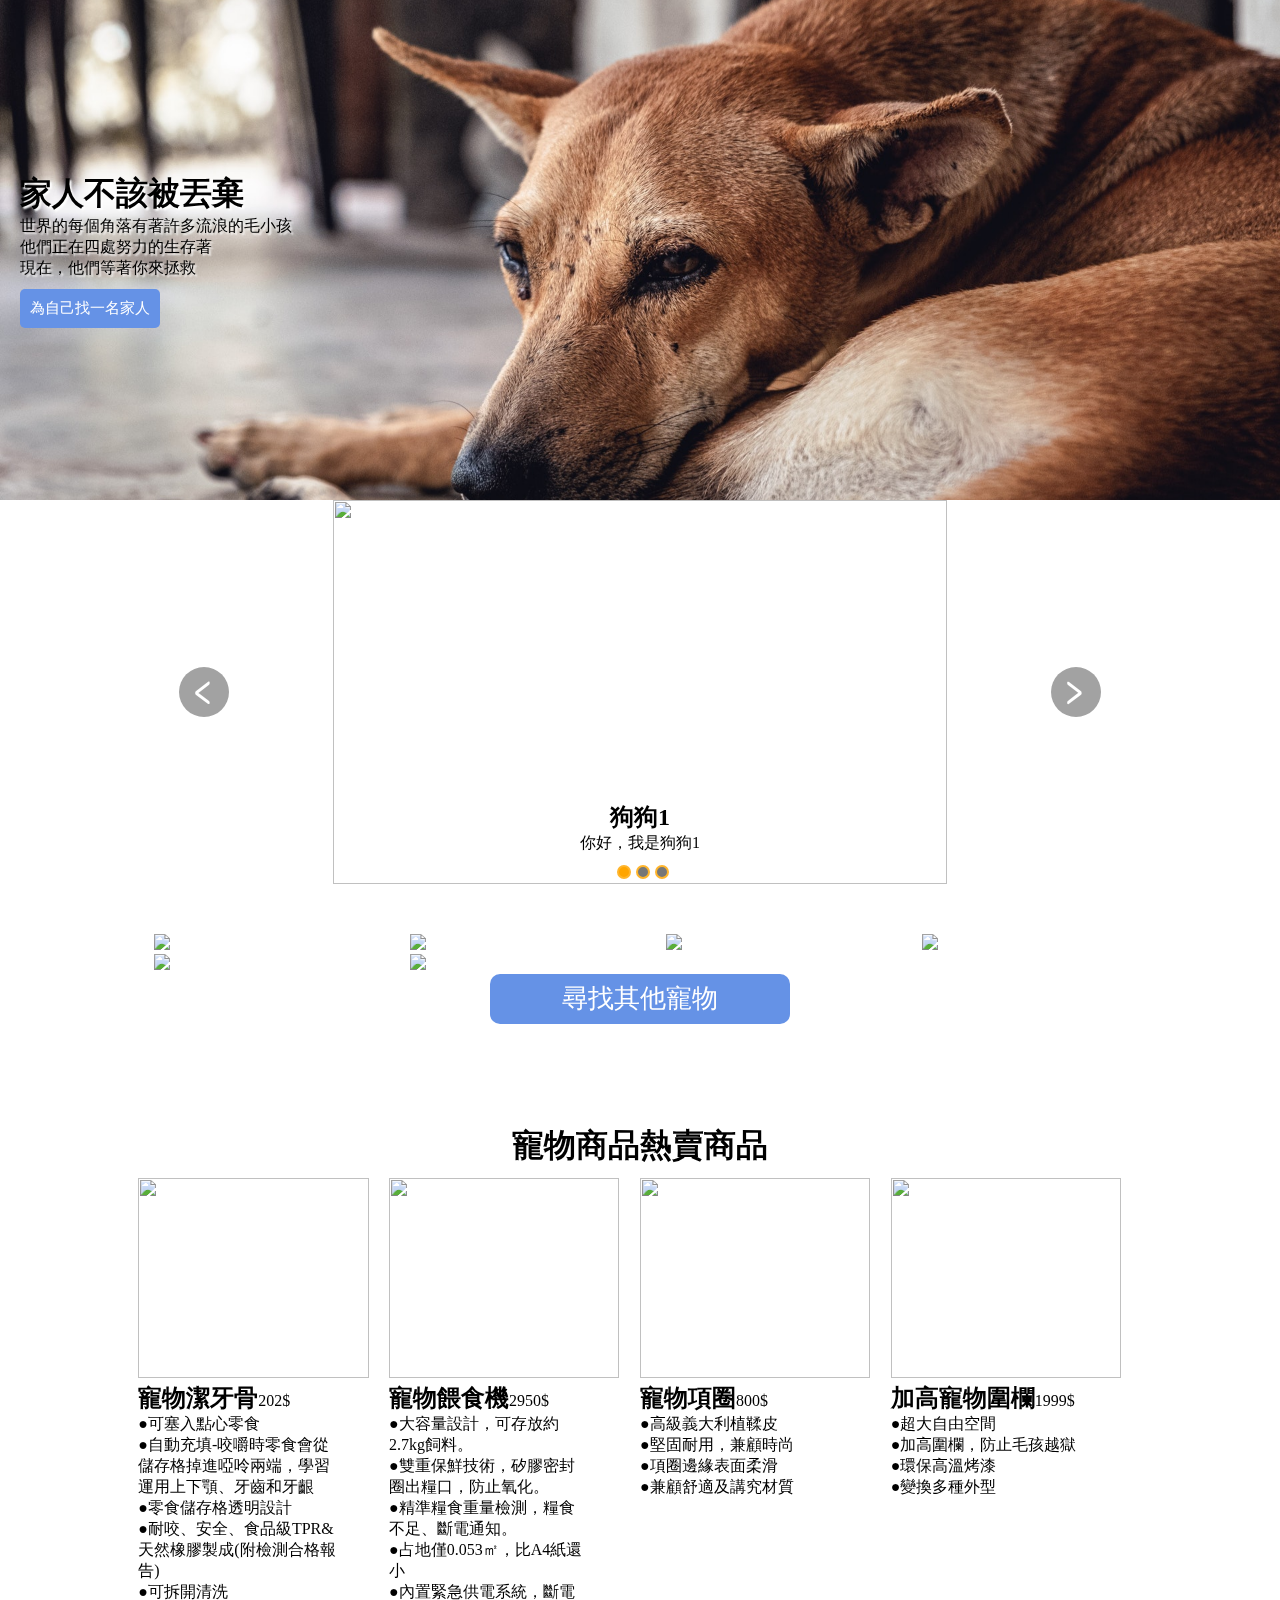
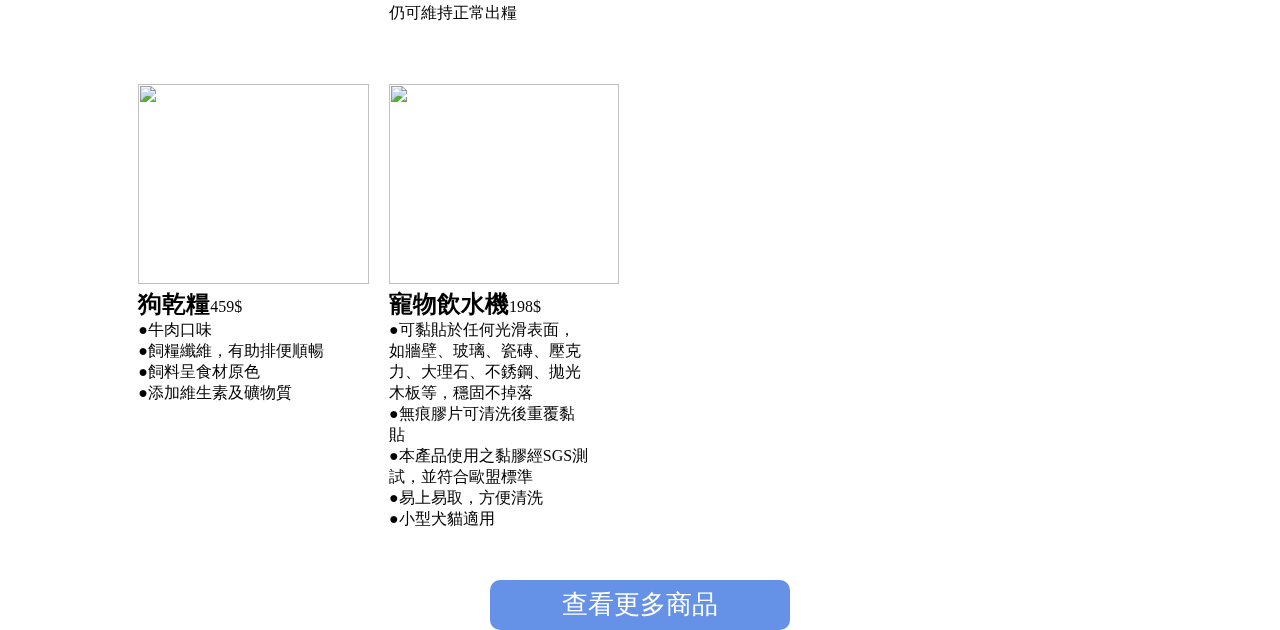
==== index.html @ c1a74977 "Add files via upload" ====
<!DOCTYPE html>
<html lang="en">

<head>
    <meta charset="UTF-8">
    <meta http-equiv="X-UA-Compatible" content="IE=edge">
    <meta name="viewport" content="width=device-width, initial-scale=1.0">
    <title>寵物之家</title>
    <link rel="icon" href="images/標題icon.ico" type="image/x-icon">
    <link rel="stylesheet" href="css/nav.css">
    <style>
        header,
        .headerImg {
            width: 100%;
            height: 500px;
            display: flex;
        }

        header .headerImg {
            width: 100%;
            height: 500px;
            position: fixed;
            z-index: -1;
        }

        header .headerImg img {
            width: 100%;
            object-fit: cover;
        }

        header .txt {
            width: auto;
            align-self: center;
            margin-left: 20px;
            text-shadow: 2px 2px 2px #fff;
        }

        header a {
            background-color: rgba(101, 146, 230);
            color: white;
            border: none;
            padding: 10px;
            border-radius: 5px;
            font-size: 15px;
            text-decoration: none;
            text-shadow: none;
            display: inline-block;
            margin-top: 10px;
        }

        header a:hover {
            background-color: rgb(43, 111, 238);
        }

        @media screen and (max-width:768px) {
            header .txt {
                align-self: flex-end;
                margin-bottom: 20px;
                color: #fff;
                text-shadow: 2px 2px 2px #000;
            }
        }

        .carouselPet {
            margin-top: 10px;
            width: 80%;
            margin: auto;
            display: block;
            position: relative;
            overflow: hidden;
        }

        .carouselPet .img {
            width: 60%;
            height: 100%;
            position: absolute;
            right: -80%;

        }

        .carouselPet .img.right {
            right: -80%;
            transition: right .6s;
        }

        .carouselPet .img.active {
            right: 20%;
            transition: .6s;
        }

        .carouselPet .img.left {
            right: 120%;

        }

        .carouselPet .img.left2 {
            right: 120%;
            transition: right .6s;
        }

        .carouselPet .img img {
            width: 100%;
            height: 100%;
            object-fit: cover;
            padding-bottom: 0;
        }

        .carouselPet .txt {
            text-align: center;
            position: absolute;
            bottom: 30px;
            left: 0;
            right: 0;
            text-shadow: 1px 1px 1px #fff;
        }

        .carouselPet .span {
            height: 14px;
            display: flex;
            justify-content: center;
            position: absolute;
            left: 0;
            right: 0;
            bottom: 5px;
            margin: auto;

        }

        .carouselPet span {
            width: 10px;
            height: 10px;
            margin-left: 5px;
            border: 2px solid rgb(255, 181, 44);
            border-radius: 50%;
            background-color: #777;
            cursor: pointer;

        }

        .carouselPet span.active,
        .carouselPet span:hover {
            background-color: orange;
        }

        .carouselPet .prev,
        .carouselPet .next {
            width: 50px;
            height: 50px;
            line-height: 50px;
            border-radius: 50%;
            text-align: center;
            font-weight: bolder;
            font-size: 2.5em;
            background-color: rgba(100, 100, 100, .6);
            color: white;
            position: absolute;
            top: 0;
            bottom: 0;
            margin: auto;

        }

        .carouselPet .prev {
            cursor: pointer;
            left: 5%;
        }

        .carouselPet .next {
            cursor: pointer;
            right: 5%;
        }

        .carouselPet .prev:hover,
        .carouselPet .next:hover {
            background-color: rgba(0, 0, 0, .6);
        }

        @media screen and (max-width:960px) {
            .carouselPet .img {
                width: 80%;
            }

            .carouselPet .img.right {
                right: -90%;
            }

            .carouselPet .img.active {
                right: 10%;
            }

            .carouselPet .img.left,
            .carouselPet .img.left2 {
                right: 110%;
            }
        }


        .petPhoto {
            width: 80%;
            margin: auto;
            margin-bottom: 100px;
            margin-top: 50px;
        }

        .petPhoto .imgBox {
            width: 100%;
            display: flex;
            flex-wrap: wrap;
        }

        .petPhoto .img {
            width: 20%;
            margin: 0 2.5%;
            position: relative;
            cursor: pointer;
        }

        .petPhoto .img img {
            width: 100%;
        }

        .petPhoto .img i {
            content: '';
            position: absolute;
            top: 0;
            bottom: 0;
            left: 0;
            right: 0;
            margin: auto;
            width: 50px;
            height: 50px;
            opacity: 0;
            font-size: 25px;
            line-height: 50px;
            text-align: center;
            transition: .5s;
            background-color: rgba(0, 0, 0, .5);
            color: #fff;
            border: 6px solid #fff;
            border-radius: 50%;
        }

        .petPhoto .img:hover i {
            opacity: .6;
        }

        .petPhoto a {
            text-decoration: none;
            display: block;
            width: 300px;
            height: 50px;
            background-color: #6592e6;
            color: #fff;
            font-size: 26px;
            text-align: center;
            line-height: 50px;
            border-radius: 10px;
            margin: auto;
        }

        .petPhoto a:hover {
            background-color: rgb(43, 111, 238);
        }

        @media screen and (max-width:960px) {
            .petPhoto .img {
                width: 40%;
                margin: 5%;
            }
        }

        @media screen and (max-width:768px) {
            .petPhoto .img {
                width: 90%;
                margin: 5%;
            }
        }

        .fullScreen {
            display: none;
            position: fixed;
            top: 0;
            left: 0;
            margin: auto;
            width: 100%;
            height: 100vh;
            z-index: 2;
            background-color: rgba(0, 0, 0, .3);
        }

        .fullScreen .carouselPet {
            position: absolute;
            width: 100%;
            right: 0;
            left: 0;
            top: 50px;
            bottom: 50px;
        }

        .fullScreen .close {
            width: 50px;
            height: 50px;
            line-height: 50px;
            border-radius: 50%;
            text-align: center;
            font-weight: bolder;
            font-size: 2em;
            background-color: rgba(100, 100, 100, .6);
            color: white;
            position: absolute;
            right: 50px;
            top: 50px;
            margin: auto;
            z-index: 1;
        }

        .fullScreen .close:hover {
            background-color: rgba(0, 0, 0, .6);
            cursor: pointer;
        }
    </style>
    <style>
        .commodity {
            width: 80%;
            margin: auto;
        }

        .commodity h1 {
            text-align: center;
        }

        .commodity .items {
            display: flex;
            flex-wrap: wrap;
        }

        .commodity .item {
            width: 22.5%;
            margin: 1%;
            margin-bottom: 50px;
        }

        .commodity .pic img {
            width: 100%;
            height: 200px;
            object-fit: cover;
        }

        .commodity .txt {
            padding-right: 30px;
        }

        .commodity span {
            font-size: 16px;
            font-weight: 500;

        }

        .commodity a {
            display: block;
            width: 300px;
            height: 50px;
            background-color: #6592e6;
            color: #fff;
            font-size: 26px;
            text-decoration: none;
            text-align: center;
            line-height: 50px;
            border-radius: 10px;
            margin: auto;
        }

        .commodity a:hover {
            background-color: rgb(43, 111, 238);
        }

        @media screen and (max-width:960px) {
            .commodity .item {
                width: 45%;
                margin: 2.5%;
                margin-bottom: 50px;
            }
        }

        @media screen and (max-width:768px) {
            .commodity .item {
                width: 90%;
                margin: auto;
                margin-bottom: 50px;
            }
        }
    </style>
    <!-- 
<link href="https://fonts.googleapis.com/css2?family=Noto+Sans+TC:wght@300;700;900&display=swap" rel="stylesheet">
font-family: 'Noto Sans TC', sans-serif;

https://picsum.photos/300/300?random=1

<link rel="stylesheet" href="https://cdnjs.cloudflare.com/ajax/libs/font-awesome/4.7.0/css/font-awesome.min.css">
 -->

</head>

<body onload="">
    <div class="nav"></div>

    <header>
        <div class="headerImg"><img src="images/dog00.jpg"></div>
        <div class="txt">
            <h1>家人不該被丟棄</h1>
            <p>世界的每個角落有著許多流浪的毛小孩<br>
                他們正在四處努力的生存著<br>
                現在，他們等著你來拯救</p>
            <a href="">為自己找一名家人</a>
        </div>
    </header>


    <div class="carouselPet">
        <div class="img active">
            <img src="https://cdn.pixabay.com/photo/2016/02/26/16/32/bulldog-1224267__340.jpg">
            <div class="txt">
                <h2>狗狗1</h2>
                <p>你好，我是狗狗1</p>
            </div>
        </div>
        <div class="img">
            <img src="https://cdn.pixabay.com/photo/2016/12/13/05/15/puppy-1903313__340.jpg">
            <div class="txt">
                <h2>狗狗2</h2>
                <p>你好，我是狗狗2</p>
            </div>
        </div>
        <div class="img">
            <img src="https://cdn.pixabay.com/photo/2016/02/18/18/37/puppy-1207816__340.jpg">
            <div class="txt">
                <h2>狗狗3</h2>
                <p>你好，我是狗狗3</p>
            </div>
        </div>

        <div class="span">
            <span class="active"></span><span></span><span></span>
        </div>
        <div class="prev">﹤</div>
        <div class="next">﹥</div>
    </div>

    <div class="petPhoto">
        <div class="imgBox">
            <div class="img">
                <img src="https://cdn.pixabay.com/photo/2017/09/25/13/14/dog-2785077__340.jpg">
                <i class="fa-solid fa-magnifying-glass"></i>
            </div>
            <div class="img">
                <img src="https://cdn.pixabay.com/photo/2017/09/25/13/12/cocker-spaniel-2785074__340.jpg">
                <i class="fa-solid fa-magnifying-glass"></i>
            </div>
            <div class="img">
                <img src="https://cdn.pixabay.com/photo/2016/02/11/17/00/dog-1194087__340.jpg">
                <i class="fa-solid fa-magnifying-glass"></i>
            </div>
            <div class="img">
                <img src="https://cdn.pixabay.com/photo/2018/03/31/06/31/dog-3277417__340.jpg">
                <i class="fa-solid fa-magnifying-glass"></i>
            </div>
            <div class="img">
                <img src="https://cdn.pixabay.com/photo/2019/08/19/07/45/corgi-4415649__340.jpg">
                <i class="fa-solid fa-magnifying-glass"></i>
            </div>
            <div class="img">
                <img src="https://cdn.pixabay.com/photo/2019/11/07/08/40/puppy-4608266__340.jpg">
                <i class="fa-solid fa-magnifying-glass"></i>
            </div>
        </div>
        <a href="lookForFamily.php">尋找其他寵物</a>
    </div>

    <div class="fullScreen">
        <div class="close">✕</div>
        <div class="carouselPet">
            <div class="img active">
                <img src="https://cdn.pixabay.com/photo/2017/09/25/13/14/dog-2785077__340.jpg">
                <div class="txt">
                    <h2>小毛</h2>
                    <p>你好，我是小毛</p>
                </div>
            </div>
            <div class="img">
                <img src="https://cdn.pixabay.com/photo/2017/09/25/13/12/cocker-spaniel-2785074__340.jpg">
                <div class="txt">
                    <h2>小毛2</h2>
                    <p>你好，我是小毛2</p>
                </div>
            </div>
            <div class="img">
                <img src="https://cdn.pixabay.com/photo/2016/02/11/17/00/dog-1194087__340.jpg">
                <div class="txt">
                    <h2>小毛3</h2>
                    <p>你好，我是小毛3</p>
                </div>
            </div>
            <div class="img">
                <img src="https://cdn.pixabay.com/photo/2018/03/31/06/31/dog-3277417__340.jpg">
                <div class="txt">
                    <h2>小毛4</h2>
                    <p>你好，我是小毛4</p>
                </div>
            </div>
            <div class="img">
                <img src="https://cdn.pixabay.com/photo/2019/08/19/07/45/corgi-4415649__340.jpg">
                <div class="txt">
                    <h2>小毛5</h2>
                    <p>你好，我是小毛5</p>
                </div>
            </div>
            <div class="img">
                <img src="https://cdn.pixabay.com/photo/2019/11/07/08/40/puppy-4608266__340.jpg">
                <div class="txt">
                    <h2>小毛6</h2>
                    <p>你好，我是小毛6</p>
                </div>
            </div>

            <div class="span">
                <span class="active"></span><span></span><span></span><span></span><span></span><span></span>
            </div>
            <div class="prev">﹤</div>
            <div class="next">﹥</div>
        </div>
    </div>

    <div class="commodity">
        <h1>寵物商品熱賣商品</h1>
        <div class="items">
            <div class="item">
                <div class="pic"><img
                        src="https://img.my-best.tw/press_component/images/3f6e51a1e6def351492d04ad3a4423ad.jpg?ixlib=rails-4.2.0&q=70&lossless=0&w=690&fit=max"
                        alt=""></div>
                <div class="txt">
                    <h2>寵物潔牙骨<span>202$</span></h2>
                    <p>●可塞入點心零食 <br>
                        ●自動充填-咬嚼時零食會從儲存格掉進啞呤兩端，學習運用上下顎、牙齒和牙齦<br>
                        ●零食儲存格透明設計<br>
                        ●耐咬、安全、食品級TPR&天然橡膠製成(附檢測合格報告)<br>
                        ●可拆開清洗</p>
                </div>
            </div>
            <div class="item">
                <div class="pic"><img
                        src="https://shoplineimg.com/5a9798010e64fe18aa00031c/5f9ece618114773acb9626b2/800x.webp?source_format=jpg"
                        alt=""></div>
                <div class="txt">
                    <h2>寵物餵食機<span>2950$</span></h2>
                    <p>●大容量設計，可存放約2.7kg飼料。<br>
                        ●雙重保鮮技術，矽膠密封圈出糧口，防止氧化。<br>
                        ●精準糧食重量檢測，糧食不足、斷電通知。<br>
                        ●占地僅0.053㎡，比A4紙還小<br>
                        ●內置緊急供電系統，斷電仍可維持正常出糧</p>
                </div>
            </div>
            <div class="item">
                <div class="pic"><img src="https://cdn01.pinkoi.com/product/SFz2VF3X/0/3/640x530.jpg" alt=""></div>
                <div class="txt">
                    <h2>寵物項圈<span>800$</span></h2>
                    <p>
                        ●高級義大利植鞣皮 <br>
                        ●堅固耐用，兼顧時尚<br>
                        ●項圈邊緣表面柔滑<br>
                        ●兼顧舒適及講究材質<br>
                    </p>
                </div>
            </div>
            <div class="item">
                <div class="pic"><img
                        src="https://shoplineimg.com/5c3d9c1441668400010ea4b0/618de2b58460a6001a356142/800x.webp?source_format=jpg"
                        alt=""></div>
                <div class="txt">
                    <h2>加高寵物圍欄<span>1999$</span></h2>
                    <p>●超大自由空間 <br>
                        ●加高圍欄，防止毛孩越獄<br>
                        ●環保高溫烤漆 <br>
                        ●變換多種外型 </p>
                </div>
            </div>
            <div class="item">
                <div class="pic"><img
                        src="https://online.carrefour.com.tw/on/demandware.static/-/Sites-carrefour-tw-m-inner/default/dw2126d974/images/large/0279691_-.png"
                        alt=""></div>
                <div class="txt">
                    <h2>狗乾糧<span>459$</span></h2>
                    <p>●牛肉口味<br>
                        ●飼糧纖維，有助排便順暢<br>
                        ●飼料呈食材原色<br>
                        ●添加維生素及礦物質<br>
                    </p>
                </div>
            </div>
            <div class="item">
                <div class="pic"><img
                        src="https://diz36nn4q02zr.cloudfront.net/webapi/imagesV3/Original/SalePage/4483061/0/637891556417230000?v=1"
                        alt=""></div>
                <div class="txt">
                    <h2>寵物飲水機<span>198$</span></h2>
                    <p>●可黏貼於任何光滑表面，如牆壁、玻璃、瓷磚、壓克力、大理石、不銹鋼、拋光木板等，穩固不掉落<br>
                        ●無痕膠片可清洗後重覆黏貼<br>
                        ●本產品使用之黏膠經SGS測試，並符合歐盟標準<br>
                        ●易上易取，方便清洗<br>
                        ●小型犬貓適用</p>
                </div>
            </div>
        </div>
        <div class="btn"><a href="petShop.php">查看更多商品</a></div>
    </div>

    <div class="footer"></div>


    <script src="https://code.jquery.com/jquery-3.6.0.js"
        integrity="sha256-H+K7U5CnXl1h5ywQfKtSj8PCmoN9aaq30gDh27Xc0jk=" crossorigin="anonymous"></script>
    <script src="https://kit.fontawesome.com/4998ce33ce.js" crossorigin="anonymous"></script>
    <script>
        cp01(), cp02(), header()
        //header圖片滾動效果----------------------------------------------------
        function header() {
            document.getElementsByClassName('headerImg')[0].style.height = 500 - document.documentElement.scrollTop + 'px';
            if (500 - document.documentElement.scrollTop <= 0) {
                document.getElementsByClassName('headerImg')[0].style.height = '0px';
            }
            window.addEventListener('scroll', header)
        }

        //第一輪播圖片------------------------------------------------------------      
        function cp01() {
            //輪播圖片物件
            var carouselPet = document.getElementsByClassName('carouselPet')[0];
            var imgH = document.getElementsByClassName('carouselPet')[0].getElementsByClassName('active')[0];
            var divImg = document.getElementsByClassName('carouselPet')[0].getElementsByClassName('img');
            var spans = document.getElementsByClassName('carouselPet')[0].getElementsByTagName('span');
            var prev = document.getElementsByClassName('carouselPet')[0].getElementsByClassName('prev')[0];
            var next = document.getElementsByClassName('carouselPet')[0].getElementsByClassName('next')[0];
            //輪播圖片高度
            var x = imgH.clientWidth;
            carouselPet.style.height = x * 5 / 8 + 'px';
            function carouselPetImg() {
                x = imgH.clientWidth;
                carouselPet.style.height = x * 5 / 8 + 'px';
            }
            window.addEventListener('resize', carouselPetImg);


            //點擊圓點更換圖片
            for (i = 0; i < divImg.length; i++) {
                spans[i].index = i;
                divImg[i].index = i;
                spans[i].onclick = function () {
                    for (j = 0; j < spans.length; j++) {
                        if (divImg[j].index < this.index && divImg[j].className != 'img active') {
                            divImg[j].className = 'img left';
                        } else if (divImg[j].index > this.index && divImg[j].className != 'img active') {
                            divImg[j].className = 'img';
                        } else if (divImg[j].index < this.index) {
                            divImg[j].className = 'img left2';
                        } else if (divImg[j].index > this.index) {
                            divImg[j].className = 'img right';
                        }
                        spans[j].className = '';
                    }
                    var num = this.index;
                    divImg[num].className = 'img active';
                    spans[num].className = 'active';
                }
            }

            //點擊左右更換圖片
            next.onclick = function nextClick() {
                next.onclick = '';
                for (i = 0; i < spans.length; i++) {
                    if (spans[i].className == 'active') {
                        if (i >= spans.length - 1) {
                            divImg[0].className = 'img';
                            setTimeout(function () {
                                divImg[0].classList.add('active');
                            }, 0);
                            divImg[divImg.length - 1].className = 'img left2';
                            spans[spans.length - 1].className = '';
                            spans[0].className = 'active';
                            setTimeout(function () { spans[0].click(); }, 600);
                        } else {
                            spans[i + 1].onclick();
                            i++;
                        }
                    }
                }

                setTimeout(function () {
                    next.onclick = nextClick;
                }, 600)

            }

            prev.onclick = function prevClick() {
                prev.onclick = '';
                for (i = spans.length - 1; i > -1; i--) {
                    if (spans[i].className == 'active') {
                        if (i == 0) {
                            divImg[0].className = 'img right';
                            divImg[divImg.length - 1].className = 'img left';
                            setTimeout(function () { divImg[divImg.length - 1].className = 'img active'; }, 0)
                            spans[0].className = '';
                            spans[spans.length - 1].className = 'active';
                            setTimeout(function () { spans[spans.length - 1].click(); }, 600);
                        } else {
                            spans[i - 1].onclick();
                            i--;
                        }
                    }
                }
                setTimeout(function () {
                    prev.onclick = prevClick;
                }, 600)
            }

            //自動輪播效果
            function autocCarouselPet() {
                next.click();
            }
            var autoCarousel = setInterval(autocCarouselPet, 3000);
            carouselPet.onmouseover = function () {
                clearInterval(autoCarousel);
            }
            carouselPet.onmouseout = function () {
                autoCarousel = setInterval(autocCarouselPet, 3000);
            }
        }
        //全螢幕輪播圖片----------------------------------------------------------
        function cp02() {
            var carouselPet = document.getElementsByClassName('carouselPet')[1];
            var imgH = document.getElementsByClassName('carouselPet')[1].getElementsByClassName('active')[0];
            var divImg = document.getElementsByClassName('carouselPet')[1].getElementsByClassName('img');
            var spans = document.getElementsByClassName('carouselPet')[1].getElementsByTagName('span');
            var prev = document.getElementsByClassName('carouselPet')[1].getElementsByClassName('prev')[0];
            var next = document.getElementsByClassName('carouselPet')[1].getElementsByClassName('next')[0];
            var fullScreen = document.getElementsByClassName('fullScreen')[0];
            var close = fullScreen.getElementsByClassName('close')[0];
            var fullImg = document.getElementsByClassName('petPhoto')[0].getElementsByClassName('imgBox')[0].getElementsByClassName('img');

            for (i = 0; i < fullImg.length; i++) {
                fullImg[i].index = i;
                fullImg[i].onclick = function () {
                    var index = this.index;
                    spans[index].onclick();
                    fullScreen.style.display = 'block';
                    x = imgH.clientHeight;
                    carouselPet.style.height = x + 'px';
                }
            }

            //關閉輪播圖片
            close.onclick = function () {
                fullScreen.style.display = 'none';
            }

            //點擊圓點更換圖片
            for (i = 0; i < divImg.length; i++) {
                spans[i].index = i;
                divImg[i].index = i;
                spans[i].onclick = function () {
                    for (j = 0; j < spans.length; j++) {
                        if (divImg[j].index < this.index && divImg[j].className != 'img active') {
                            divImg[j].className = 'img left';
                        } else if (divImg[j].index > this.index && divImg[j].className != 'img active') {
                            divImg[j].className = 'img';
                        } else if (divImg[j].index < this.index) {
                            divImg[j].className = 'img left2';
                        } else if (divImg[j].index > this.index) {
                            divImg[j].className = 'img right';
                        }
                        spans[j].className = '';
                    }
                    var num = this.index;
                    divImg[num].className = 'img active';
                    spans[num].className = 'active';
                }
            }

            //點擊左右更換圖片
            next.onclick = function nextClick() {
                next.onclick = '';
                for (i = 0; i < spans.length; i++) {
                    if (spans[i].className == 'active') {
                        if (i >= spans.length - 1) {
                            divImg[0].className = 'img';
                            setTimeout(function () {
                                divImg[0].classList.add('active');
                            }, 0);
                            divImg[divImg.length - 1].className = 'img left2';
                            spans[spans.length - 1].className = '';
                            spans[0].className = 'active';
                            setTimeout(function () { spans[0].click(); }, 600);
                        } else {
                            spans[i + 1].onclick();
                            i++;
                        }
                    }
                }

                setTimeout(function () {
                    next.onclick = nextClick;
                }, 600)

            }

            prev.onclick = function prevClick() {
                prev.onclick = '';
                for (i = spans.length - 1; i > -1; i--) {
                    if (spans[i].className == 'active') {
                        if (i == 0) {
                            divImg[0].className = 'img right';
                            divImg[divImg.length - 1].className = 'img left';
                            setTimeout(function () { divImg[divImg.length - 1].className = 'img active'; }, 0)
                            spans[0].className = '';
                            spans[spans.length - 1].className = 'active';
                            setTimeout(function () { spans[spans.length - 1].click(); }, 600);
                        } else {
                            spans[i - 1].onclick();
                            i--;
                        }
                    }
                }
                setTimeout(function () {
                    prev.onclick = prevClick;
                }, 600)
            }
        }

        //加入共用導覽列和頁尾------------------------------------------------------------
        $(".nav").load("nav.html");
        $(".footer").load("footer.html");

    </script>
</body>

</html>
---- css/nav.css ----
* {
    margin: 0;
    padding: 0;
    list-style: none;
}
nav *{
    z-index: 2;
}
nav .navSpace{
    width: 100%;
    position: relative;
    height:70px;
}
nav .navbar {
    width: 100%;
    display: flex;
    justify-content: space-between;
    align-items: center;
    padding: 10px 50px;
    box-sizing: border-box;
    position: fixed;
    top: 0;
    left: 0;
    background-color: #fff;
}

nav .logo {
    display: flex;
    align-items: center;
}

nav .logo i {
    display: inline-block;
    border-radius: 50%;
    width: 50px;
    height: 50px;
    font-size: 50px;
}

nav .homeName {
    padding: 0px 20px;
    font-size: 20px;
    font-weight: bolder;
}

nav .linkNav {
    display: flex;
    justify-self: flex-end;
    align-items: center;
    position: relative;
    
}
nav .linkNav i{
    font-size: 30px;
    letter-spacing: .5em;
}
nav .iconNav svg{
    padding: 5px;
    opacity: .7;
}
nav .iconNav li:nth-child(1) a{
    color: #1877f2;
}
nav .iconNav li:nth-child(2) a{
    color: #e1306c;
}
nav .iconNav li:nth-child(3) a{
    color: #00c300;
}
nav .iconNav svg:hover{
    opacity: 1;
}
nav .mainNav{
    margin-right: 30px;
}
.nav .mainNav li{
    padding-bottom: 5px;
}
.nav .mainNav li:hover{
    border-bottom: 2px solid black;
}
nav ul {
    display: flex;
}

nav a {
    padding: 0 5px;
    text-decoration: none;
    box-sizing: border-box;
    color: #000;
    font-size: 16px;
}

nav .navbarLabel{
    border: 3px solid #aaa;
    text-align: center;
    line-height: 30px;
    width: 30px;
    height: 30px;
    border-radius: 10px;
    display: none;
}

@media screen and (max-width:960px) {
    
    nav .navbar{
        justify-content: left;
    }
    nav .mainNav ul{
        flex-direction: column;
    }
    nav .mainNav ul,.mainNav li{
        margin: 10px;
    }
    nav .linkNav{
        position: absolute;
        flex-direction: column;
        right: 0;
        left: 0;
        top: 70px;
        /* background-color: #aaa; */
        overflow: hidden;
        height: 0;
        transition: .5s;
        padding: 0 20px;
        background-color: #ccc;
        
    }
    nav .navbar #navbarBtn:checked ~ .linkNav{
        height: 320px;
    }
    nav .navbarLabel{
        position: absolute;
        right: 20px;
        top: 20px;
        display: block;
}
}
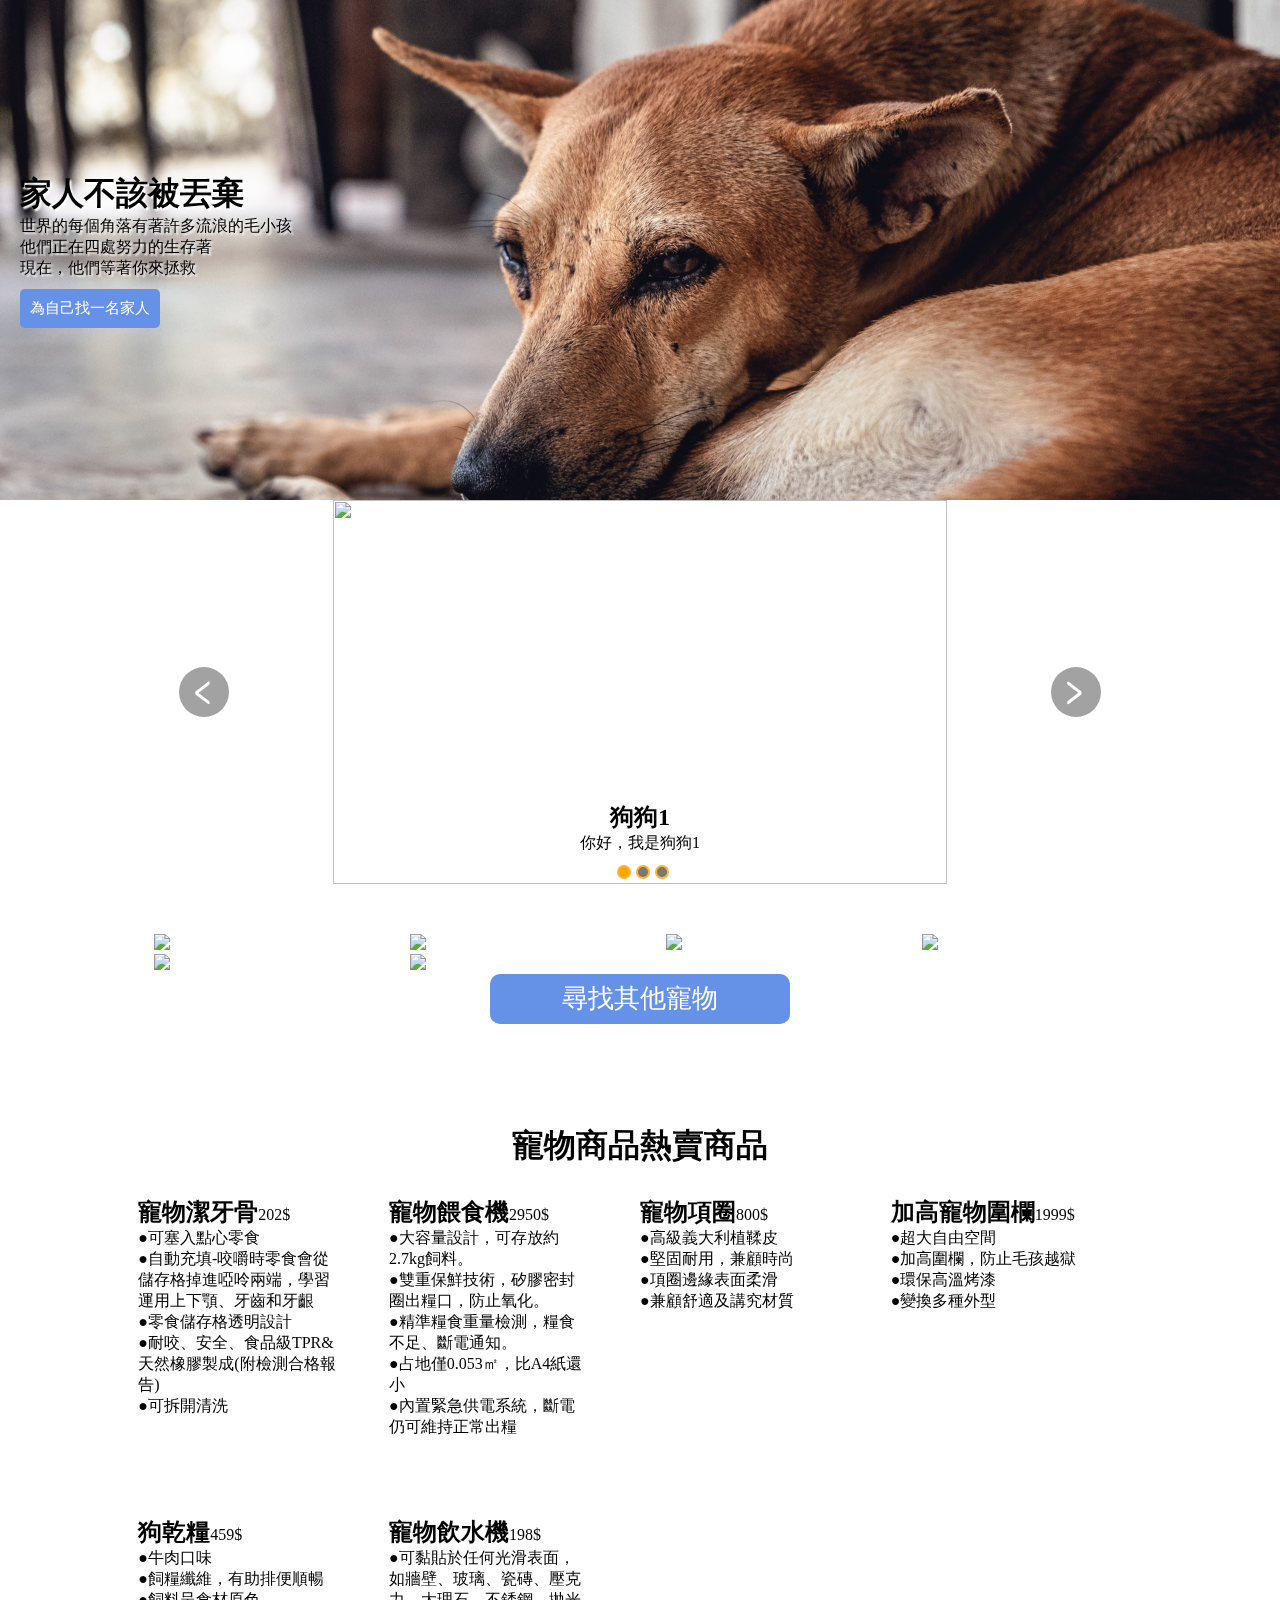
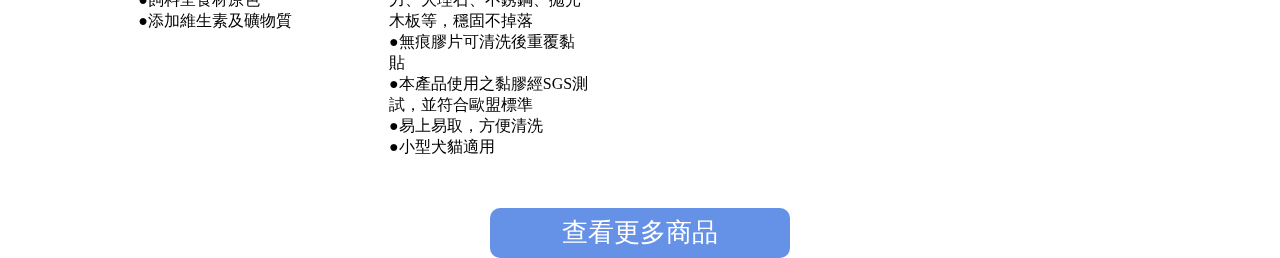
==== commit 55c98d43: "Update index.html" ====
--- a/index.html
+++ b/index.html
@@ -342,8 +342,8 @@
 
         .commodity .pic img {
             width: 100%;
-            height: 200px;
-            object-fit: cover;
+/*          height: 200px;
+            object-fit: cover; */
         }
 
         .commodity .txt {
@@ -841,4 +841,4 @@
     </script>
 </body>
 
-</html>+</html>
